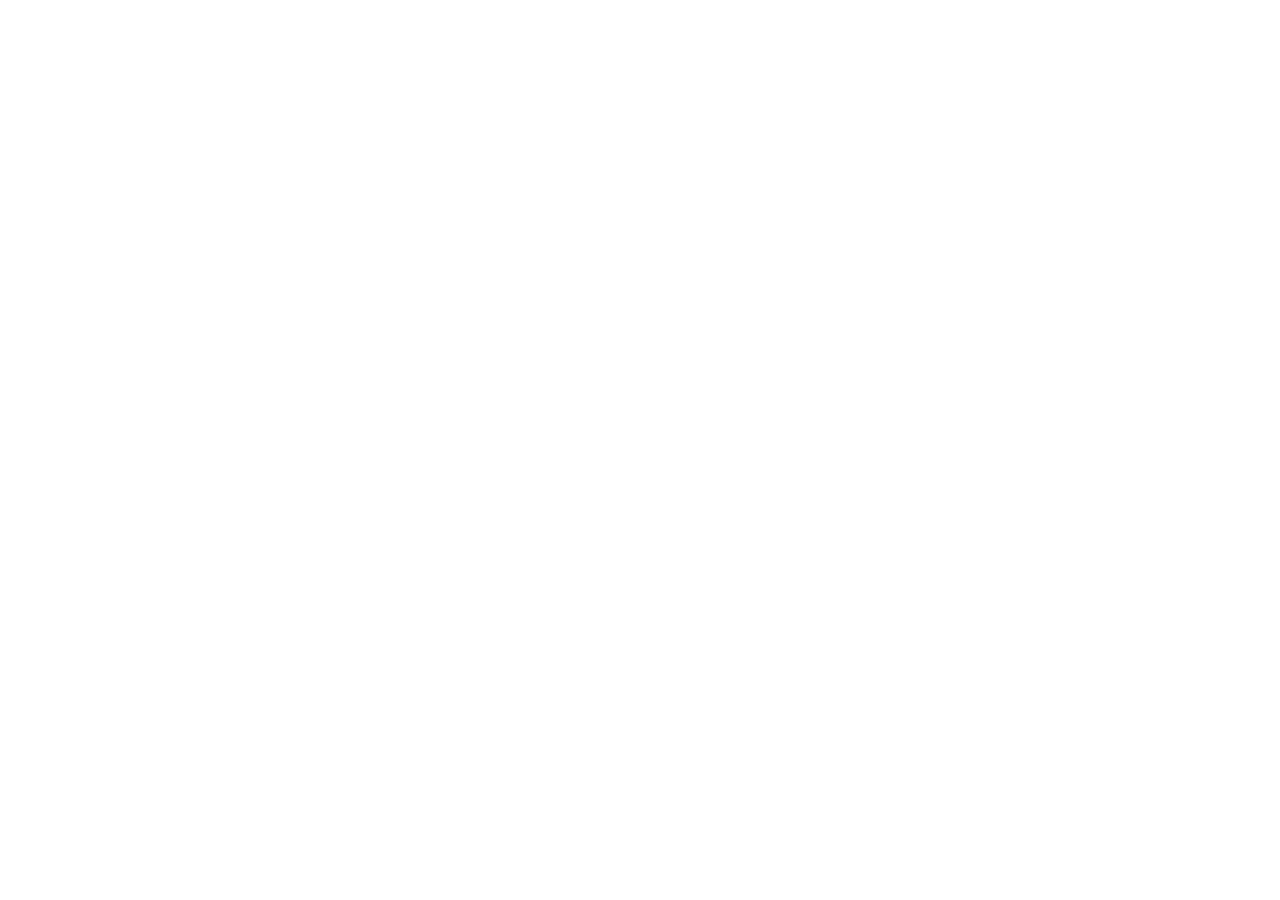
==== Clock/index.html @ 61ed7f1e "update" ====
<!DOCTYPE html>
<html lang="en">
  <head>
    <meta charset="UTF-8" />
    <meta name="viewport" content="width=device-width, initial-scale=1.0" />
    <link rel="icon" type="image/png" href="Assets/Clock.png">
    <title>Clock</title>

    <link rel="stylesheet" href="style.css" />
    <script defer src="script.js"></script>
  </head>
  <body>
    <div class="container">
      <div class="box">
        <div class="clock">
          <div class="line hour"></div>
          <div class="line minute"></div>
          <div class="line second"></div>
          <div class="circle"></div>
          </div>
        </div>
      </div>
    </div>
  </body>
</html>
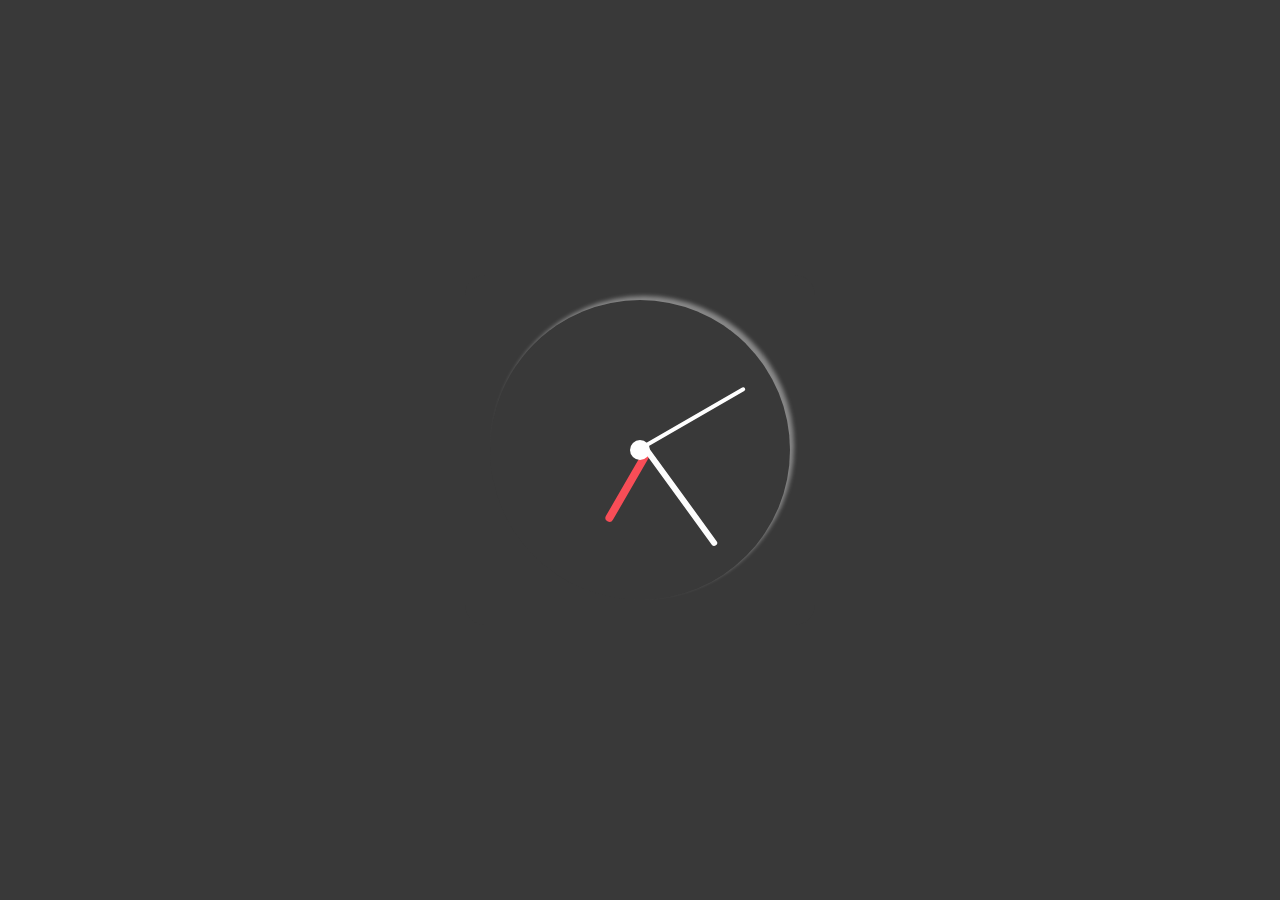
==== commit 6d84aab9: "Add files via upload" ====
--- a/Clock/index.html
+++ b/Clock/index.html
@@ -5,7 +5,6 @@
     <meta name="viewport" content="width=device-width, initial-scale=1.0" />
     <link rel="icon" type="image/png" href="Assets/Clock.png">
     <title>Clock</title>
-
     <link rel="stylesheet" href="style.css" />
     <script defer src="script.js"></script>
   </head>
--- a/Clock/style.css
+++ b/Clock/style.css
@@ -0,0 +1,106 @@
+*,
+*::before,
+*::after {
+  margin: 0;
+  padding: 0;
+  box-sizing: border-box;
+}
+
+html {
+  font-size: 62.5%;
+}
+
+.container {
+  min-height: 100vh;
+  min-height: 100svh;
+  background-color: #393939;
+  display: flex;
+  align-items: center;
+  justify-content: center;
+}
+
+.box {
+  width: min(35rem, 100%);
+  height: 35rem;
+  border-radius: 2rem;
+  background-color: #393939;
+  display: grid;
+  place-items: center;
+}
+
+.clock {
+  width: 30rem;
+  height: 30rem;
+  border-radius: 50%;
+  background-color: #393939;
+  box-shadow: 0.4rem -0.4rem 0.4rem rgba(255, 255, 255, 0.4);
+  position: relative;
+}
+
+.circle {
+  width: 2rem;
+  height: 2rem;
+  border-radius: 50%;
+  background-color: #ffffff;
+  position: absolute;
+  left: 50%;
+  top: 50%;
+  transform: translate(-50%, -50%);
+}
+
+.line {
+  position: absolute;
+  width: 4px;
+  height: 12rem;
+  left: 50%;
+  top: 50%;
+  border-radius: 5rem;
+  transform-origin: top;
+}
+
+.hour {
+  width: .8rem;
+  height: 8rem;
+  background-color: #F84D57;
+  transform: rotateZ(45deg);
+}
+
+.minute {
+  width: .6rem;
+  background-color: #fcfcfc;
+  transform: rotateZ(90deg);
+}
+
+.second {
+    background-color: #FFFFFF;
+  transform: rotateZ(180deg) translateX(50%);
+}
+
+
+.numbers div:nth-child(1) {
+    left: 50%;
+    top: .5rem;
+    transform-origin: top;
+    transform: translateX(-50%);
+    
+}
+
+
+.numbers div:nth-child(2) {
+    right: .5rem;
+    top: 50%;
+    transform: translate(-50% , -50%);
+}
+
+.numbers div:nth-child(3) {
+    left: 50%;
+    bottom: .5rem;
+    transform-origin: top;
+    transform: translateX(-50%);
+}
+
+.numbers div:nth-child(4) {
+    left: 1rem;
+    top: 50%;
+    transform: translate(-50% , -50%);
+}
